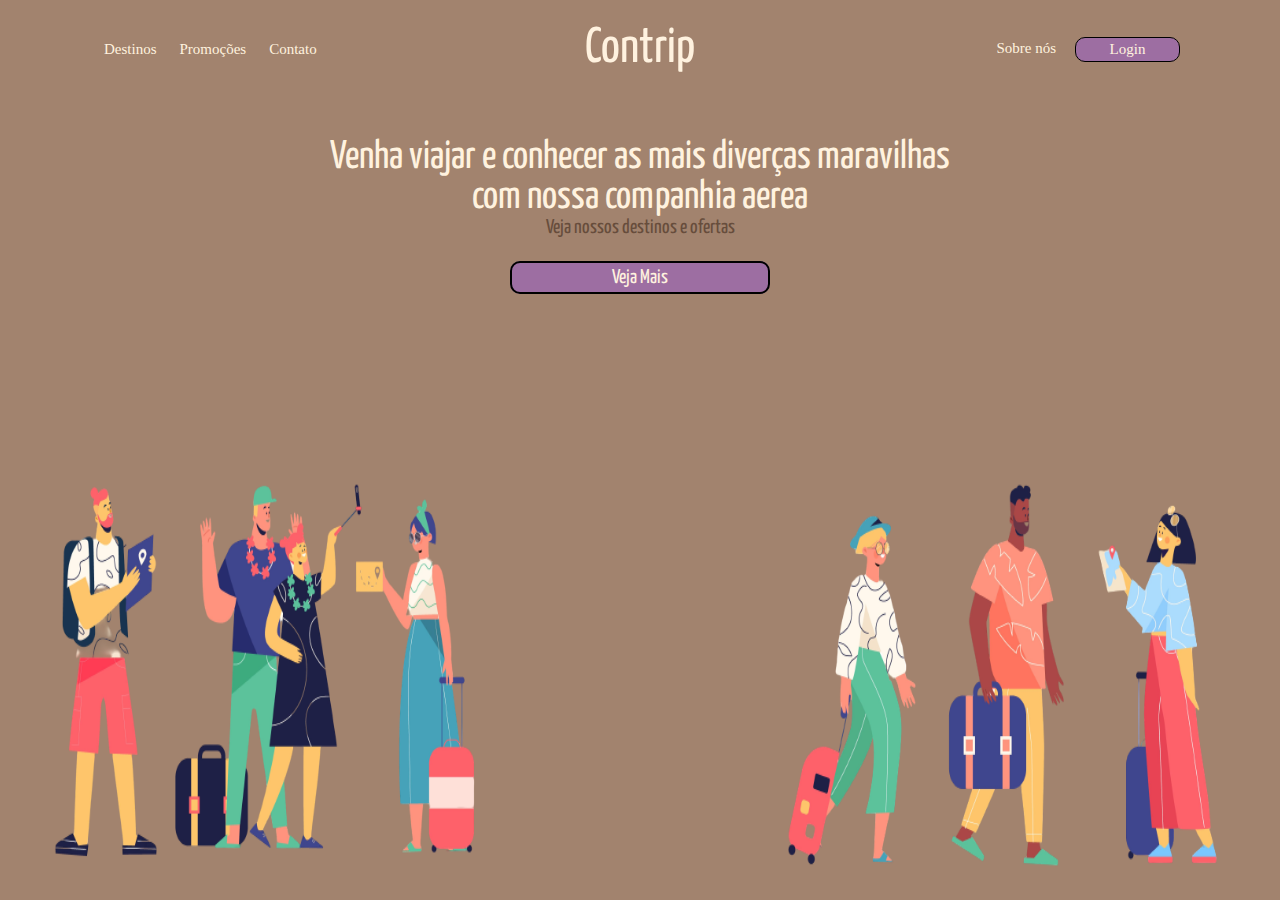
==== site_viagem/index.html @ 3e21f9d4 "commit 4: Atualização css base, adicao pagina index e dummy data" ====
<!DOCTYPE html>
<html lang="en">
<head>
    <meta charset="UTF-8">
    <meta name="viewport" content="width=device-width, initial-scale=1.0">
    <link rel="stylesheet" href="css/reset.css">
    <link href="https://cdn.jsdelivr.net/npm/bootstrap@5.3.0/dist/css/bootstrap.min.css" rel="stylesheet" integrity="sha384-9ndCyUaIbzAi2FUVXJi0CjmCapSmO7SnpJef0486qhLnuZ2cdeRhO02iuK6FUUVM" crossorigin="anonymous">  
    <link rel="preconnect" href="https://fonts.googleapis.com">
    <link rel="preconnect" href="https://fonts.gstatic.com" crossorigin>
    <link rel="stylesheet" href="css/base.css">
    <link rel="stylesheet" href="./index/css/style.css">
    <title>Home</title>
</head>
    <body class="menubg">
        <div class="menu-nav-container">
            <div class="menu-nav">
                <nav class="menu-int-nav">
                    <a href="destinos/destinos.html">Destinos</a>
                    <a  href="promocoes/promocoes.html">Promoções</a>
                    <a  href="contato/contato.html">Contato</a></li>
                </nav>
                <a class="nav-title" href="#">Contrip</a></li>
                <div class="menu-int-nav">
                    <a href="home/home.html">Sobre nós</a>
                    <a class="login"  href="login/login.html">Login </a>
                </div>
            </div>
        </div>
        <main>
            <h2 class="main-title">Venha viajar e conhecer as mais diverças maravilhas<br/> com nossa companhia aerea</h2>
            <p class="main-text">Veja nossos destinos e ofertas</p>
            <a href="promocoes/promocoes.html" class="main-button">Veja Mais</a>
            <img class="img img-f" src="./index/img/5809553.png">
            <img class="img img-s" src="./index/img/5810357.png">
        </main>
        <link href="https://fonts.googleapis.com/css2?family=Yanone+Kaffeesatz:wght@400&display=swap" rel="stylesheet">

    </body>
</html>
---- site_viagem/css/base.css ----
/*CSS BASE PROJETO*/

* {
    box-sizing: border-box;
}

html,body{
    height: 100%;
    font-size:62.5% ;
}

p{
    font-size:2rem;
    text-align: justify;
    margin: 0
}

ul{ 
    list-style: none;
    padding: 0;
}

h2{
    font-size:5rem;
    color:#674d3c;
}

h3{
    font-size:4rem;
}

h4{
    margin: 0;
    font-size: 3rem;
}

a{
    color: inherit;
    font-size: 1.5rem;
    cursor: pointer;
    text-decoration: underline;
}

hr{
    margin: 0.5rem;
}

input,label,button, textarea, option, select{
    font-size: 1.5rem;
}

main{
    width: 100%;
    height: fit-content;
    padding:2% 7% 2% 7%;
    font-family: 'Yanone Kaffeesatz', sans-serif;
    background-color: #fff2df;
    color:#674d3c;
}

header{
    position: relative;
    display: flex; 
    color:#d9ad7c;
    font-family: 'Yanone Kaffeesatz', sans-serif;
}

footer{
    padding:2% 7% 1% 7%;
    display: flex;
    width: 100%;
    background-color: #fff2df;
    justify-content: space-between;
}


header .header_backimg{
    background-image: url(../imgs/eva-darron-oCdVtGFeDC0-unsplash.jpg);    
    background-position-y: 25%;
    background-color: #555;
    background-blend-mode: multiply;
    background-size:cover;
    height: 400px;
    width: 100%;
}

.hidden-nav{
    display: none;
}

header .header_nav{
    list-style: none;
    position: absolute;
    padding:2% 5% 0% 5%;
    width: 100%;
    display: flex;
    justify-content: space-around;
    align-items: center;
}

.header_nav .header_logo{
    width: 15%;
    height: 100%;
}

.header_nav  a:hover{
    background-color: aliceblue;   
    transform: scale(1.1);
}

.header_nav a{
    padding: 1rem;
    border-radius: 4rem;
    font-size: 2rem;
    transition: 0.3s ;
}

.header_content{
    position: absolute;
    top: 25%;
    height: 20rem;
    width: 100%;
}

.header_content li{
    padding:6% 0% 0% 5%;
}

.header_content li h2{
    color: #a2836e;
    margin:0px;
    font-size:50px;
}

.header_content li p{
    font-size: 2rem;
    width: 70%;
}

main h2{
    font-size:5rem;
    color: #a2836e;
}

.m-card{
    box-shadow: 0 4px 8px 0 rgba(0, 0, 0, 0.2), 0 6px 20px 0 rgba(0, 0, 0, 0.19);
    display: flex;
    border-radius: 10px;
}

footer .info-footer{
    width: 70%;
    color: #674d3c;
}

.info-footer ul{
    display: flex;
    padding: 0px;
}

.info-footer li{
    margin: 0px 5% 0px 0%;
}

.info-footer a{
    cursor: pointer;
    font-size: 2rem;
    text-decoration: underline;
    transition: 0.3s ;
}

footer .social-media{
    width: 30%;
    align-items: center;
    color: #674d3c;
}

footer .logos-container{
    display: flex;
    justify-content: flex-start;
}

footer .logos-container img{
    width: 15%;
    height: 100%;
    margin: 0px 10% 0px 5%;
}

@media only screen and (max-width: 950px) {
    .header_nav, .header_nav li{
        display: none;
    }

    .hidden-nav{
        position: absolute;
        padding: 1% 0px 1% 0px;
        background-color: #674d3c;
        width: 100%;
        display: flex;
        justify-content: center;
        align-items: center;
    }

    .hidden-nav img{
        width: 4rem;
        padding: 0.5rem ;
        border: 0.1rem solid black;
        border-radius: 1rem;
    }

    .dropdown-header {
        margin-top: 1rem;
        margin-bottom: 1rem;
        width: 100%;
        position: relative;
        display: inline-block;
    }
    
    .dropdown-content-header {
        width: 100%;
        display: none;
        position: absolute;
        margin-bottom: 1rem;
        background-color: inherit;
        min-width: 16rem;
    }

    .dropdown-header:hover .dropdown-content-header {
        display: flex;
        flex-direction: row;
        justify-content: space-around;
        position: relative;
    }

    .dropdown-content-header:hover {
        display: flex;
        flex-direction: row;
        justify-content: space-around;
        position: relative;
    }

    .dropdown-header:hover .dropdown-content-header a {
        font-size: 2.5rem;
    }
}
---- site_viagem/index/css/style.css ----
/*CSS INDEX.HTML*/

main{
    background-color: #a2836e ;
    padding: 0;
    text-align: center;
}

.menubg{
    background-color: #a2836e ;
}

.menu-nav-container{
    padding: 2rem 10rem;
}

.menu-nav{
    display: grid;
    grid-template-columns: 1fr max-content 1fr;
    grid-template-rows: auto;
    justify-content: space-between;
    align-items: center;
    font-size: 2rem;
    column-gap: 1.6rem;
}

.menu-nav a{
    text-decoration: none;
    color: #fff2df;
    padding: 0.4rem;
}

.menu-int-nav{
    display: flex;
    gap: 1.5rem;
}

.login{
    border-radius: 1rem;
    background-color: #9D6EA2;
    border: 0.1rem solid black;
    width: 10.5rem;
    text-align: center;
}

.menu-int-nav a:hover{
    transform: scale(1.1);
    text-decoration: underline #fff2df;
}

.menu-nav div{
    display: flex;
    justify-content: right;
}

.nav-title{
    font-size:5rem ;
    color:#fff2df ;
    font-family: 'Yanone Kaffeesatz', sans-serif;
}

.main-title{
    color:#fff2df ;
    margin-top: 4rem;
    font-size: 4rem;
}

.main-text{
    text-align: center;
    margin-bottom: 3rem;
}

.img{
    position: absolute;
    bottom: 1rem;
    width: 40%;
    height: 50%;
}

@media only screen and (max-width:1000px) {
    .img{
        width: 40%;
        height: 40%;
    }
}

.main-button{
    font-size: 2rem;
    color: #fff2df;
    padding:0.5rem 10rem ;
    border-radius: 1rem;
    border: 0.2rem solid black;
    background-color: #9D6EA2;
    text-decoration: none;
}

.img-f{
    left: 1rem;
}

.img-s{
    right: 1rem;
}
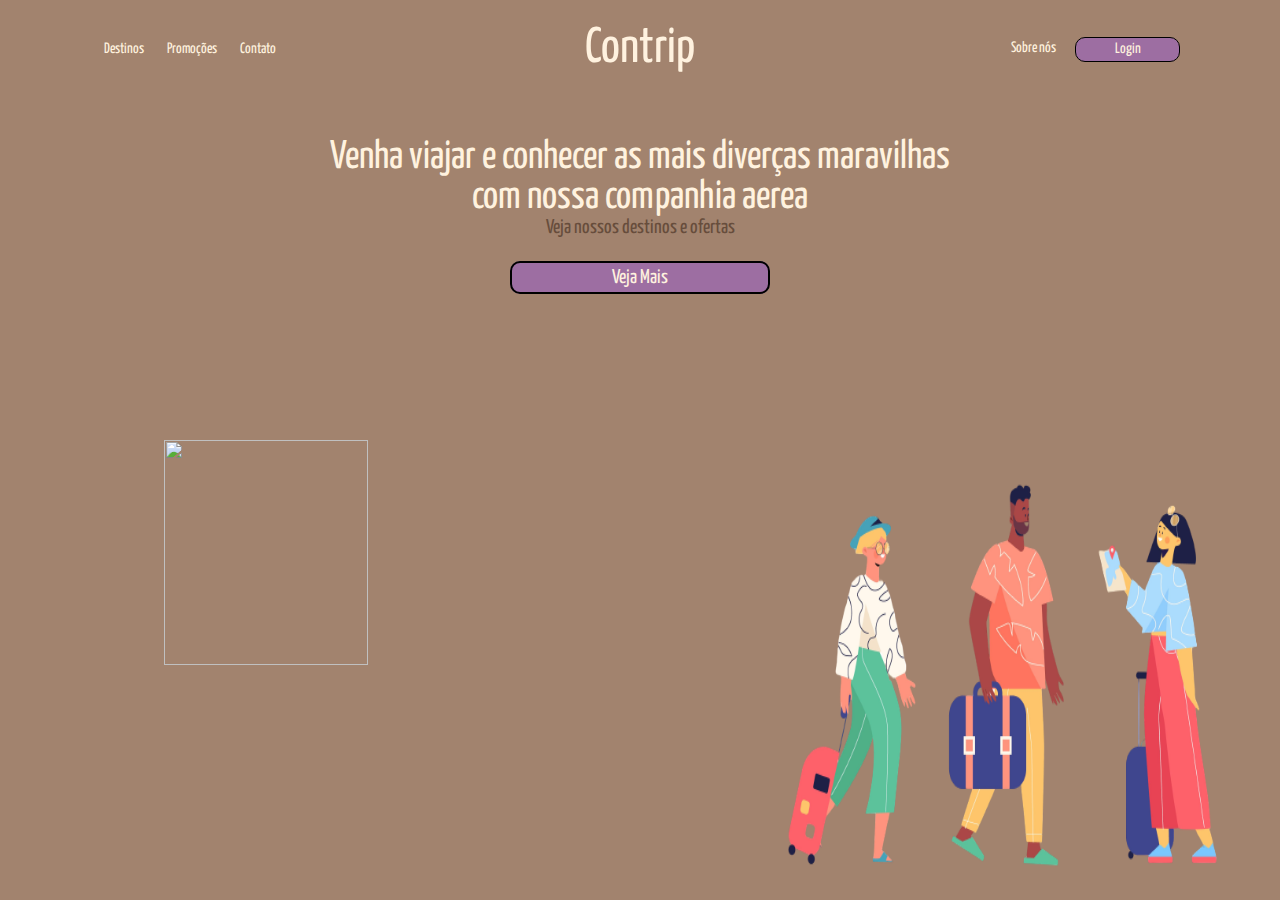
==== commit f516c978: "Entrega Modulo 3: SQl, JavaDAO, diagramas" ====
--- a/site_viagem/index.html
+++ b/site_viagem/index.html
@@ -8,30 +8,30 @@
     <link rel="preconnect" href="https://fonts.googleapis.com">
     <link rel="preconnect" href="https://fonts.gstatic.com" crossorigin>
     <link rel="stylesheet" href="css/base.css">
-    <link rel="stylesheet" href="./index/css/style.css">
+    <link rel="stylesheet" href="./css/style.css">
     <title>Home</title>
 </head>
     <body class="menubg">
         <div class="menu-nav-container">
             <div class="menu-nav">
-                <nav class="menu-int-nav">
-                    <a href="destinos/destinos.html">Destinos</a>
-                    <a  href="promocoes/promocoes.html">Promoções</a>
-                    <a  href="contato/contato.html">Contato</a></li>
+                <nav class="menu-nav-int">
+                    <a href="./html/destinos.html">Destinos</a>
+                    <a  href="./html/promocoes.html">Promoções</a>
+                    <a  href="./html/contato.html">Contato</a></li>
                 </nav>
-                <a class="nav-title" href="#">Contrip</a></li>
-                <div class="menu-int-nav">
-                    <a href="home/home.html">Sobre nós</a>
-                    <a class="login"  href="login/login.html">Login </a>
+                <a class="menu-nav-title" href="#">Contrip</a></li>
+                <div class="menu-nav-int">
+                    <a href="./html/home.html">Sobre nós</a>
+                    <a class="menu-nav-login"  href="./html/login.html">Login </a>
                 </div>
             </div>
         </div>
-        <main>
-            <h2 class="main-title">Venha viajar e conhecer as mais diverças maravilhas<br/> com nossa companhia aerea</h2>
-            <p class="main-text">Veja nossos destinos e ofertas</p>
-            <a href="promocoes/promocoes.html" class="main-button">Veja Mais</a>
-            <img class="img img-f" src="./index/img/5809553.png">
-            <img class="img img-s" src="./index/img/5810357.png">
+        <main class="main-index">
+            <h2 class="main-index-title">Venha viajar e conhecer as mais diverças maravilhas<br/> com nossa companhia aerea</h2>
+            <p class="main-index-text">Veja nossos destinos e ofertas</p>
+            <a href="./html/promocoes.html" class="main-index-button">Veja Mais</a>
+            <img class="main-index-img img-f" src="/imgs/5809553.png">
+            <img class="main-index-img img-s" src="imgs/5810357.png">
         </main>
         <link href="https://fonts.googleapis.com/css2?family=Yanone+Kaffeesatz:wght@400&display=swap" rel="stylesheet">
 
--- a/site_viagem/css/style.css
+++ b/site_viagem/css/style.css
@@ -0,0 +1,666 @@
+/*                  *****************************
+                            VARIAVEIS CSS
+                    *****************************                 */
+/*                  *****************************
+                                CSS BASE
+                    *****************************                 */
+* {
+  box-sizing: border-box;
+  font-family: "Yanone Kaffeesatz", sans-serif;
+}
+
+html, body {
+  height: 100%;
+  font-size: 62.5%;
+}
+
+p {
+  font-size: 2rem;
+  text-align: justify;
+  margin: 0;
+}
+
+ul {
+  list-style: none;
+  padding: 0;
+}
+
+h2 {
+  font-size: 5rem;
+  color: #674d3c;
+}
+
+h3 {
+  font-size: 4rem;
+}
+
+h4 {
+  margin: 0;
+  font-size: 3rem;
+}
+
+a {
+  color: inherit;
+  font-size: 1.5rem;
+  cursor: pointer;
+  text-decoration: underline;
+}
+
+hr {
+  margin: 0.5rem;
+}
+
+input, label, button, textarea, option, select {
+  font-size: 1.5rem;
+}
+
+main {
+  width: 100%;
+  height: -moz-fit-content;
+  height: fit-content;
+  padding: 2% 7% 2% 7%;
+  background-color: #fff2df;
+  color: #674d3c;
+}
+
+header {
+  position: relative;
+  display: flex;
+  color: #d9ad7c;
+  font-family: "Yanone Kaffeesatz", sans-serif;
+}
+header .header-backimg {
+  background-image: url(../imgs/eva-darron-oCdVtGFeDC0-unsplash.jpg);
+  background-position-y: 25%;
+  background-color: #555;
+  background-blend-mode: multiply;
+  background-size: cover;
+  height: 400px;
+  width: 100%;
+}
+header .header-nav {
+  list-style: none;
+  position: absolute;
+  padding: 2% 5% 0% 5%;
+  width: 100%;
+  display: flex;
+  justify-content: space-around;
+  align-items: center;
+}
+header .header-nav-logo {
+  width: 15%;
+  height: 100%;
+}
+header .header-nav a {
+  padding: 1rem;
+  border-radius: 4rem;
+  font-size: 2rem;
+  transition: 0.3s;
+}
+header .header-nav a:hover {
+  background-color: aliceblue;
+  transform: scale(1.1);
+}
+header .header-content {
+  position: absolute;
+  top: 25%;
+  height: 20rem;
+  width: 100%;
+}
+header .header-content li {
+  padding: 6% 0% 0% 5%;
+}
+header .header-content li h2 {
+  color: #a2836e;
+  margin: 0px;
+  font-size: 50px;
+}
+header .header-content li p {
+  font-size: 2rem;
+  width: 70%;
+}
+
+footer {
+  padding: 2% 7% 1% 7%;
+  display: flex;
+  width: 100%;
+  background-color: #fff2df;
+  justify-content: space-between;
+}
+footer .info-footer {
+  width: 70%;
+  color: #674d3c;
+}
+footer .info-footer ul {
+  display: flex;
+  padding: 0px;
+}
+footer .info-footer li {
+  margin: 0px 5% 0px 0%;
+}
+footer .info-footer a {
+  cursor: pointer;
+  font-size: 2rem;
+  text-decoration: underline;
+  transition: 0.3s;
+}
+footer .info-footer-social-media {
+  width: 30%;
+  align-items: center;
+  color: #674d3c;
+}
+footer .info-footer-logos-container {
+  display: flex;
+  justify-content: flex-start;
+}
+footer .info-footer-logos-container img {
+  width: 15%;
+  height: 100%;
+  margin: 0px 10% 0px 5%;
+}
+
+.m-card {
+  box-shadow: 0 4px 8px 0 rgba(0, 0, 0, 0.2), 0 6px 20px 0 rgba(0, 0, 0, 0.19);
+  display: flex;
+  border-radius: 10px;
+}
+
+.hidden-nav {
+  display: none;
+}
+
+@media only screen and (max-width: 950px) {
+  .header-nav, .header-nav li {
+    display: none;
+  }
+  .hidden-nav {
+    position: absolute;
+    padding: 1% 0px 1% 0px;
+    background-color: #674d3c;
+    width: 100%;
+    display: flex;
+    justify-content: center;
+    align-items: center;
+  }
+  .hidden-nav img {
+    width: 4rem;
+    padding: 0.5rem;
+    border: 0.1rem solid black;
+    border-radius: 1rem;
+  }
+  .dropdown-header {
+    margin-top: 1rem;
+    margin-bottom: 1rem;
+    width: 100%;
+    position: relative;
+    display: inline-block;
+  }
+  .dropdown-header:hover .dropdown-content-header {
+    display: flex;
+    flex-direction: row;
+    justify-content: space-around;
+    position: relative;
+  }
+  .dropdown-header a {
+    font-size: 2.5rem;
+  }
+  .dropdown-content-header {
+    width: 100%;
+    display: none;
+    position: absolute;
+    margin-bottom: 1rem;
+    background-color: inherit;
+    min-width: 16rem;
+  }
+  .dropdown-content-header :hover {
+    display: flex;
+    flex-direction: row;
+    justify-content: space-around;
+    position: relative;
+  }
+}
+/*                  *****************************
+                            CSS DESTINOS.HTML
+                    *****************************                 */
+.paises h4 {
+  background-color: #d9ad7c;
+  margin-top: 1rem;
+}
+.paises img {
+  width: 80%;
+  height: 100%;
+}
+
+/*                  *****************************
+                            CSS HOME.HTML
+                    *****************************                 */
+.aboutus p {
+  padding: 20px 10px 10px 10px;
+}
+.aboutus img {
+  padding: 30px 20px 15px 10px;
+  border-radius: 50%;
+  width: 197px;
+  height: 197px;
+  position: relative;
+  float: right;
+  right: 0.3%;
+  shape-outside: circle(50%);
+}
+
+.paises-box {
+  display: grid;
+}
+.paises-box-galeria {
+  display: grid;
+  grid-template-columns: repeat(3, minmax(100px, 1fr));
+  grid-auto-rows: minmax(200px, auto);
+  grid-auto-flow: dense;
+  -moz-column-gap: 0.7em;
+       column-gap: 0.7em;
+  row-gap: 0.7em;
+  margin: 20px 0 40px 0;
+}
+.paises-box-galeria img {
+  width: 100%;
+  height: 100%;
+  -o-object-fit: cover;
+     object-fit: cover;
+  border-radius: 5px;
+  border: 2px #674d3c dashed;
+}
+.paises-box-galeria img:hover {
+  transform: scale(1.02);
+  transition: 0.3s ease-in-out;
+}
+.paises-box-galeria .span-vert {
+  grid-column-end: span 1;
+  grid-row-end: span 2;
+}
+.paises-box-galeria .span-hori {
+  grid-column-end: span 2;
+  grid-row-end: span 1;
+}
+
+/*                  *****************************
+                            CSS CONTATO.HTML
+                    *****************************                 */
+.sac-container {
+  display: flex;
+  justify-content: space-around;
+}
+.sac-container .m-card {
+  width: 40%;
+  height: 15rem;
+  padding: 1rem 2rem 1rem 2rem;
+  gap: 15%;
+  align-items: center;
+}
+.sac-container .m-card div {
+  width: 60%;
+  text-align: left;
+}
+.sac-container .m-card h4 {
+  white-space: nowrap;
+}
+.sac-container .m-card a {
+  font-size: 1.5rem;
+}
+.sac-container .m-card img {
+  width: 20%;
+  height: 60%;
+}
+
+.duvrec-container {
+  display: flex;
+  flex-wrap: wrap;
+  gap: 1rem;
+  justify-content: center;
+}
+.duvrec-container div > p {
+  font-size: 1.5rem;
+  text-align: left;
+}
+.duvrec-container .m-card {
+  width: 30%;
+  height: 13rem;
+  padding: 0.5rem 1rem 0.5rem 1.5rem;
+  gap: 10%;
+  align-items: center;
+}
+.duvrec-container img {
+  width: 20%;
+  height: 50%;
+}
+
+.form-contato-container .m-card {
+  width: 80%;
+  margin-top: 1rem;
+  padding: 2%;
+  justify-content: space-between;
+}
+.form-contato-container img {
+  width: 40%;
+  height: 40%;
+}
+.form-contato-container-forms {
+  width: 50%;
+  border-radius: 2rem;
+}
+.form-contato-container-forms h3 {
+  font-size: 4rem;
+}
+.form-contato-container-forms div {
+  margin: 0.5rem;
+  display: flex;
+  justify-content: space-between;
+  text-align: left;
+}
+.form-contato-container-forms label {
+  font-size: 2rem;
+}
+.form-contato-container-forms button {
+  margin-top: 2rem;
+  width: 50%;
+  font-size: 2rem;
+  background-color: #d9ad7c;
+  border-color: #674d3c;
+  border-radius: 1rem;
+}
+
+@media only screen and (max-width: 900px) {
+  .sac-container .m-card p {
+    font-size: 1.5rem;
+  }
+  .sac-container .m-card img {
+    display: none;
+  }
+  .duvrec-container .m-card img {
+    display: none;
+  }
+  .form-contato-container-forms {
+    width: 100%;
+    padding: 0px 5rem 0px 5rem;
+  }
+  .form-contato-container img {
+    display: none;
+  }
+}
+/*                  *****************************
+                            CSS PROMOCOES.HTML
+                    *****************************                 */
+.main-promocoes {
+  display: flex;
+}
+
+.filtro-box {
+  width: 30%;
+  margin-right: 3%;
+  margin-top: 3%;
+}
+.filtro-box-lugares {
+  display: flex;
+  flex-direction: column;
+  margin-left: 1rem;
+}
+.filtro-box-valores {
+  margin-top: 1rem;
+}
+.filtro-box-valores div {
+  margin-left: 1rem;
+}
+.filtro-box-valores-slider {
+  border-radius: 5rem;
+  -webkit-appearance: none;
+     -moz-appearance: none;
+          appearance: none;
+  background: #d9ad7c;
+  opacity: 0.7;
+  height: 3px;
+  width: 85%;
+}
+.filtro-box-valores-slider::-webkit-slider-thumb {
+  -webkit-appearance: none;
+          appearance: none;
+  width: 10px;
+  height: 10px;
+  background: #d9ad7c;
+  border-radius: 50%;
+  cursor: pointer;
+}
+.filtro-box-valores label {
+  font-size: 2rem;
+}
+.filtro-box-tipo {
+  margin-top: 1rem;
+}
+.filtro-box-tipo-container {
+  margin-left: 1rem;
+}
+.filtro-box-tipo label {
+  font-size: 2rem;
+}
+
+.box-products {
+  width: 100%;
+  margin-top: 3%;
+}
+
+.lista-viagens {
+  margin-left: 5rem;
+}
+.lista-viagens .viagem {
+  margin-left: 5rem;
+}
+.lista-viagens .viagem:not(:first-child) {
+  margin-top: 5%;
+}
+.lista-viagens .viagem .m-card {
+  width: 90%;
+  height: 70%;
+  padding: 2%;
+  display: flex;
+}
+.lista-viagens .viagem .m-card img {
+  width: 20.5rem;
+  height: 13.7rem;
+  border-radius: 1rem;
+}
+.lista-viagens .viagem .m-card .info {
+  margin-left: 5%;
+  width: 100%;
+}
+.lista-viagens .viagem .m-card .sub-card {
+  display: flex;
+  align-items: end;
+}
+.lista-viagens .viagem .m-card .sub-card button {
+  height: 3rem;
+  width: 50%;
+  border-radius: 1rem;
+}
+.lista-viagens .viagem .m-card .sub-info {
+  width: 70%;
+}
+
+.dropdown {
+  margin-top: 1rem;
+  position: relative;
+  display: inline-block;
+}
+.dropdown-content {
+  display: none;
+  position: absolute;
+  padding-left: 10%;
+  margin-bottom: 1rem;
+  background-color: inherit;
+  min-width: 16rem;
+}
+.dropdown:hover .dropdown-content {
+  display: flex;
+  cursor: pointer;
+  flex-direction: column;
+  position: relative;
+}
+
+@media only screen and (max-width: 800px) {
+  .viagem .m-card {
+    padding-top: 5%;
+    width: 90%;
+    align-items: center;
+    flex-direction: column;
+  }
+  .viagem .m-card .info {
+    margin-left: 5%;
+    width: 80%;
+  }
+  .viagem .m-card img {
+    width: 30rem;
+    height: 19rem;
+    border-radius: 1rem;
+    margin-bottom: 1rem;
+  }
+  .viagem .m-card .sub-card {
+    display: flex;
+    flex-direction: column;
+    align-items: flex-start;
+  }
+  .viagem .m-card .sub-card button {
+    margin-left: 2rem;
+    width: 80%;
+  }
+}
+/*                  *****************************
+                            CSS INDEX.HTML
+                    *****************************                 */
+.menubg {
+  background-color: #a2836e;
+}
+
+.menu-nav-container {
+  padding: 2rem 10rem;
+}
+.menu-nav {
+  display: grid;
+  grid-template-columns: 1fr max-content 1fr;
+  grid-template-rows: auto;
+  justify-content: space-between;
+  align-items: center;
+  font-size: 2rem;
+  -moz-column-gap: 1.6rem;
+       column-gap: 1.6rem;
+}
+.menu-nav a {
+  text-decoration: none;
+  color: #fff2df;
+  padding: 0.4rem;
+}
+.menu-nav div {
+  display: flex;
+  justify-content: right;
+}
+.menu-nav-title {
+  font-size: 5rem;
+  color: #fff2df;
+  font-family: "Yanone Kaffeesatz", sans-serif;
+}
+.menu-nav-int {
+  display: flex;
+  gap: 1.5rem;
+}
+.menu-nav-int a:hover {
+  transform: scale(1.1);
+  -webkit-text-decoration: underline #fff2df;
+          text-decoration: underline #fff2df;
+}
+.menu-nav-login {
+  border-radius: 1rem;
+  background-color: #9D6EA2;
+  border: 0.1rem solid black;
+  width: 10.5rem;
+  text-align: center;
+}
+
+.main-index {
+  background-color: #a2836e;
+  padding: 0;
+  text-align: center;
+}
+.main-index-title {
+  color: #fff2df;
+  margin-top: 4rem;
+  font-size: 4rem;
+}
+.main-index-text {
+  text-align: center;
+  margin-bottom: 3rem;
+}
+.main-index-img {
+  position: absolute;
+  bottom: 1rem;
+  width: 40%;
+  height: 50%;
+}
+.main-index-button {
+  font-size: 2rem;
+  color: #fff2df;
+  padding: 0.5rem 10rem;
+  border-radius: 1rem;
+  border: 0.2rem solid black;
+  background-color: #9D6EA2;
+  text-decoration: none;
+}
+
+.img-f {
+  left: 1rem;
+}
+
+.img-s {
+  right: 1rem;
+}
+
+@media only screen and (max-width: 1000px) {
+  .img {
+    width: 40%;
+    height: 40%;
+  }
+}
+/*                  *****************************
+                            CSS LOGIN.HTML
+                    *****************************                 */
+.login {
+  background-color: #a2836e;
+  width: 100%;
+  height: auto;
+  display: grid;
+  grid-template-columns: 20% 60% 20%;
+}
+.login-forms-container {
+  text-align: center;
+  height: 20rem;
+}
+.login-forms-container h2 {
+  font-size: 6rem;
+}
+.login-forms-container .button {
+  border-radius: 1rem;
+  font-size: 1.5rem;
+  background-color: #9D6EA2;
+  border: 0.1rem solid black;
+  width: 10.5rem;
+  text-align: center;
+}
+.login-imagem {
+  position: absolute;
+  height: 60%;
+  right: 5%;
+}
+.login-imagem-2 {
+  position: absolute;
+  height: 60%;
+  left: 100px;
+}
+
+/*                  *****************************
+                            CSS CADASTRO.HTML
+                    *****************************                 *//*# sourceMappingURL=style.css.map */